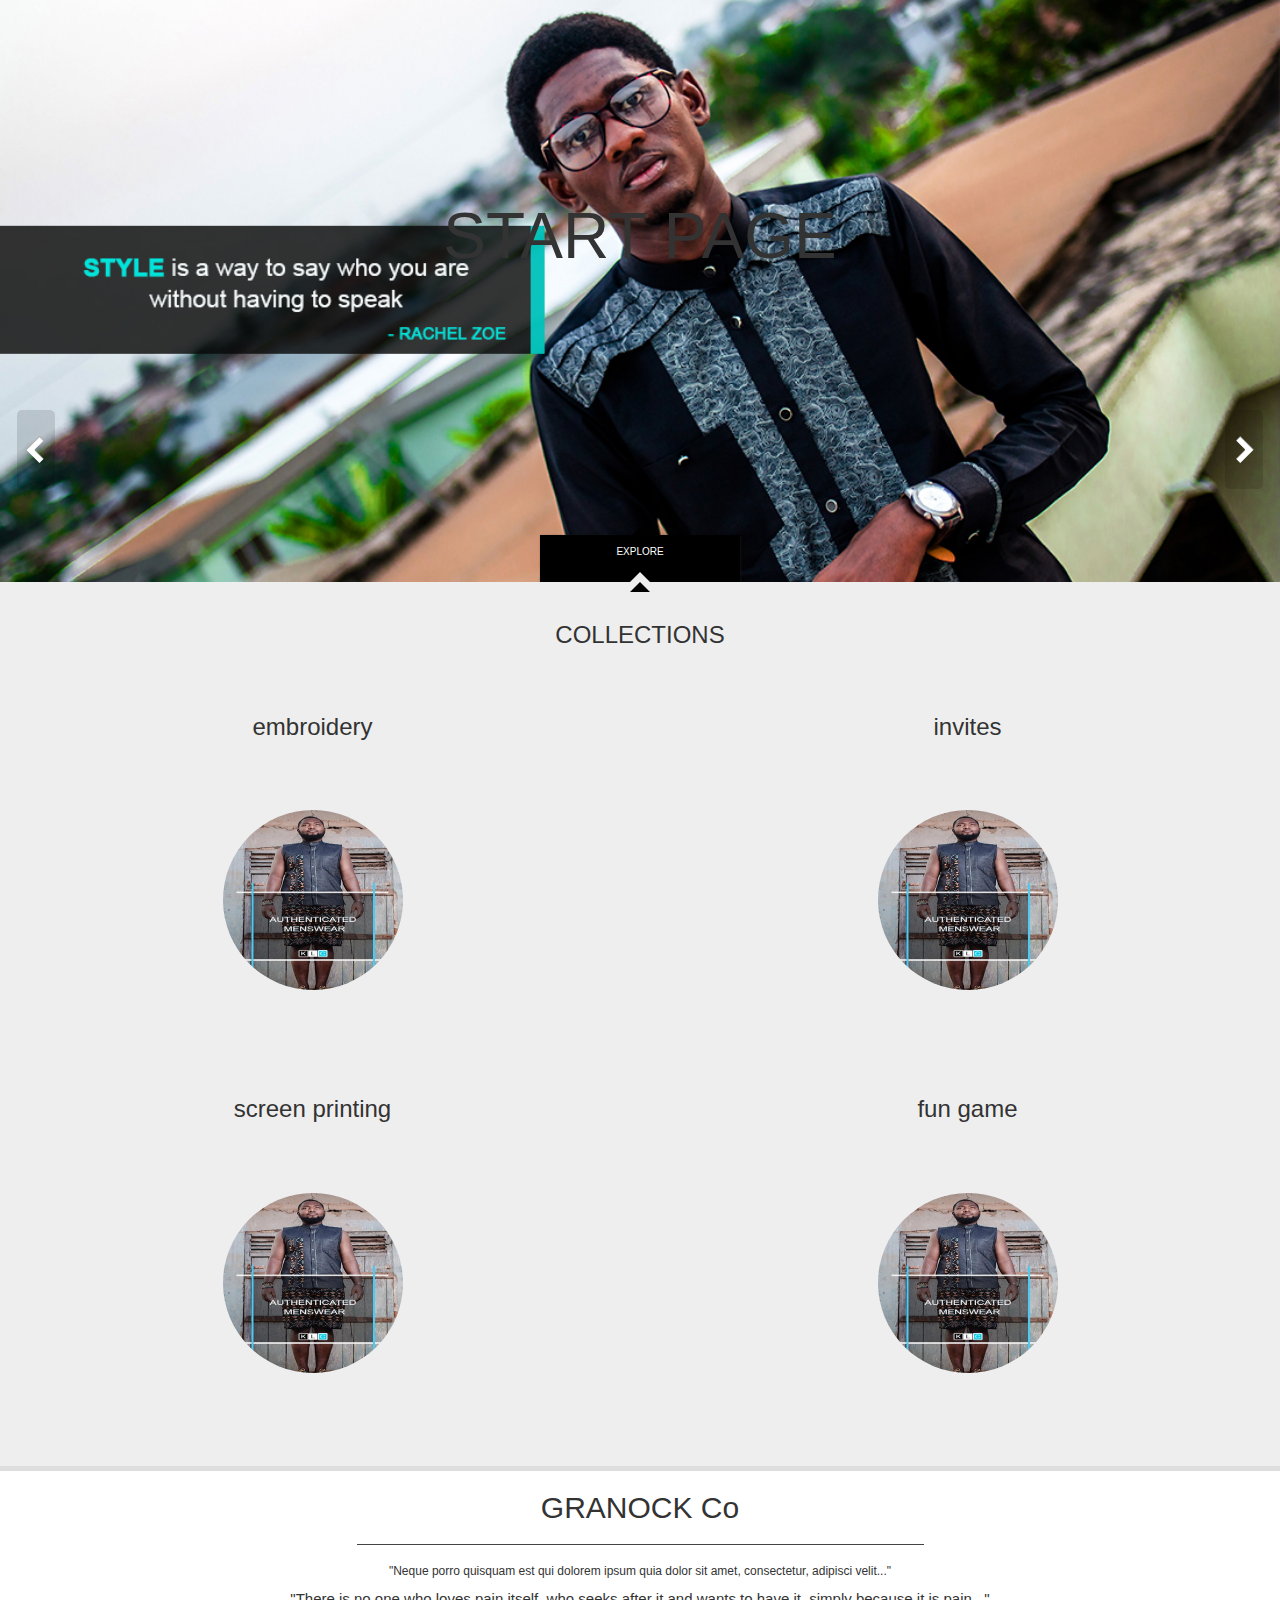
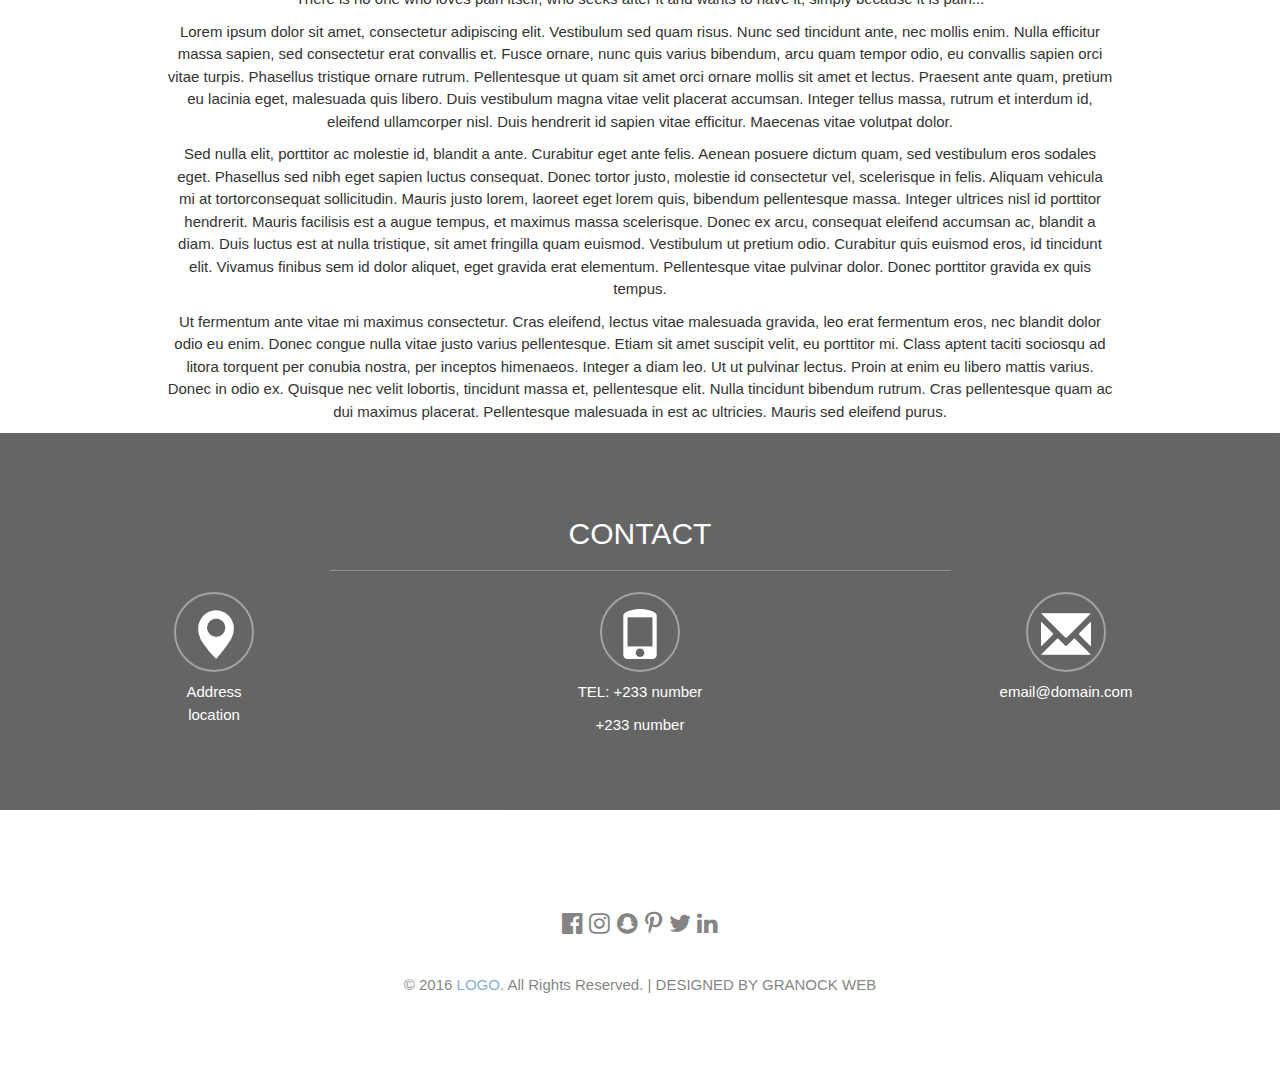
==== granock/index.html @ 7fa625a9 "update files" ====
<!DOCTYPE html>
<html lang="en">
<head>
<!-- start content -->
  <title>GRANOCK</title>
  <meta charset="utf-8">
  <meta name="viewport" content="width=device-width, initial-scale=1">
  <link rel="stylesheet" href="https://fonts.googleapis.com/css?family=Lato">
  <link rel="stylesheet" href="https://fonts.googleapis.com/css?family=Montserrat">
  <link rel="stylesheet" href="https://cdnjs.cloudflare.com/ajax/libs/font-awesome/4.7.0/css/font-awesome.min.css">
  <link rel="stylesheet" href="css/bootstrap.min.css">
  <link rel="stylesheet" href="css/style.css">
  <link rel="stylesheet" type="text/css" href="css/wow.css" />
<!--  end content  -->
</head>
<body>
<!-- start nav -->
  <nav id="nav1" class="navbar navbar-inverse">
    <div class="container-fluid navMob">
      <div class="navbar-header row">

        <a class="navbar-brand col-*-8" href="./" style="display: inline-block;width: 70%;padding: 1em">
             <div id="klc" class="row">
                  <div id="k" class="sq">GRANOCK</div>
             </div>
        </a>
<!-- start mobile-tabs -->
        <button type="button" class="navbar-toggle col-*-4" data-toggle="collapse" data-target="#myNavbar">
                <span class="icon-bar"></span>
                <span class="icon-bar"></span>
                <span class="icon-bar"></span>                        
        </button>
<!--  end mobile-tabs  -->

      </div>
      <div class="collapse navbar-collapse" id="myNavbar" >
<!-- start tabs -->
        <ul class="nav navbar-nav n">
                <li class="navActive"><a href="./index.html">HOME</a></li>
                <li><a href="embroidery.html">EMBROIDERY & PRINTING</a></li>
                <li><a href="invites.html">INVITES</a></li>
                <li><a href="fungame.html">FUN GAME</a></li>
                <li><a>MAINTENANACE</a></li>
                <li><a href="about.html">ABOUT</a></li>
                <li><a >ONLINE STORE</a></li>
        </ul>
<!--  end tabs  -->
      </div>
    </div>
  </nav>
<!--  end nav  -->

<!-- start header -->
<header id="home" class="container crete center bg banner" style="padding:0">
<div id="slider" >
<!-- Start WOWSlider.com BODY section -->
  <div id="wowslider-container1" class="wowslider-container">
  <div class="ws_images"><ul>
<li><img src="data1/images/1.jpg" alt="" title="" id="wows1_0"/></li>
<li><img src="data1/images/2.jpg" alt="" title="" id="wows1_1"/></li>
<li><img src="data1/images/3.jpg" alt="" title="" id="wows1_2"/></li>
<li><img src="data1/images/4.jpg" alt="" title="" id="wows1_3"/></li>
<li><img src="data1/images/5.jpg" alt="" title="" id="wows1_4"/></li>
</ul></div>
<div class="headerBTN" >
  <h1 class="header-margin header-jumbo">START PAGE</h1>
  <a href="#content" ><span class="btnShop">EXPLORE</span></a>
<div class="ws_bullets"><div>
<a href="#" title=""><img src="data1/tooltips/1.jpg" alt=""/>1</a>
<a href="#" title=""><img src="data1/tooltips/2.jpg" alt=""/>2</a>
<a href="#" title=""><img src="data1/tooltips/3.jpg" alt=""/>3</a>
<a href="#" title=""><img src="data1/tooltips/4.jpg" alt=""/>4</a>
<a href="#" title=""><img src="data1/tooltips/5.jpg" alt=""/>5</a>
</div></div>

  </div>
</header>
<!--  end header  -->

<!-- start sections -->
<div id="content" class="content content-ind" style="z-index: 9999;">

<!-- start section 1 -->
<div class="page bg-color section">    
  <h3>COLLECTIONS</h3><br>
  <div class="row">
    <div class="col-md-6">
      <div>
      <h3>embroidery</h3>

    <a href="#">        <img class="content-subs" src="img/1.jpg" class="img-responsive" style="width:100%" alt="Image"></a>      </div>
    </div>
    <div class="col-md-6">
      <div>
      <h3>invites</h3>
    <a href="#">        <img class="content-subs" src="img/1.jpg" class="img-responsive" style="width:100%" alt="Image"></a>
      </div>
    </div>
  </div>
  <div class="row">
    <div class="col-md-6">
      <div>
      <h3>screen printing</h3>

    <a href="#">        <img class="content-subs" src="img/1.jpg" class="img-responsive" style="width:100%" alt="Image"></a>      </div>
    </div>
    <div class="col-md-6">
      <div>
      <h3>fun game</h3>

    <a href="#">        <img class="content-subs" src="img/1.jpg" class="img-responsive" style="width:100%" alt="Image"></a>      </div>
    </div>
  </div>
</div>
<!--  end section 1  -->
<div class="container section">
    <div class="row">
          <div class="col-md-10  col-md-offset-1">
        <div class="build title-page">
        <h2 class="text-center">GRANOCK Co</h2>  
        <hr width="30%">
        <h6>"Neque porro quisquam est qui dolorem ipsum quia dolor sit amet, consectetur, adipisci velit..."
</h6>
<p>"There is no one who loves pain itself, who seeks after it and wants to have it, simply because it is pain..."</p>

<p>
Lorem ipsum dolor sit amet, consectetur adipiscing elit. Vestibulum sed quam risus. Nunc sed tincidunt ante, nec mollis enim. Nulla efficitur massa sapien, sed consectetur erat convallis et. Fusce ornare, nunc quis varius bibendum, arcu quam tempor odio, eu convallis sapien orci vitae turpis. Phasellus tristique ornare rutrum. Pellentesque ut quam sit amet orci ornare mollis sit amet et lectus. Praesent ante quam, pretium eu lacinia eget, malesuada quis libero. Duis vestibulum magna vitae velit placerat accumsan. Integer tellus massa, rutrum et interdum id, eleifend ullamcorper nisl. Duis hendrerit id sapien vitae efficitur. Maecenas vitae volutpat dolor.
</p>
<p>
Sed nulla elit, porttitor ac molestie id, blandit a ante. Curabitur eget ante felis. Aenean posuere dictum quam, sed vestibulum eros sodales eget. Phasellus sed nibh eget sapien luctus consequat. Donec tortor justo, molestie id consectetur vel, scelerisque in felis. Aliquam vehicula mi at tortorconsequat sollicitudin. Mauris justo lorem, laoreet eget lorem quis, bibendum pellentesque massa. Integer ultrices nisl id porttitor hendrerit. Mauris facilisis est a augue tempus, et maximus massa scelerisque. Donec ex arcu, consequat eleifend accumsan ac, blandit a diam. Duis luctus est at nulla tristique, sit amet fringilla quam euismod. Vestibulum ut pretium odio. Curabitur quis euismod eros, id tincidunt elit. Vivamus finibus sem id dolor aliquet, eget gravida erat elementum. Pellentesque vitae pulvinar dolor. Donec porttitor gravida ex quis tempus.
</p>
<p>
Ut fermentum ante vitae mi maximus consectetur. Cras eleifend, lectus vitae malesuada gravida, leo erat fermentum eros, nec blandit dolor odio eu enim. Donec congue nulla vitae justo varius pellentesque. Etiam sit amet suscipit velit, eu porttitor mi. Class aptent taciti sociosqu ad litora torquent per conubia nostra, per inceptos himenaeos. Integer a diam leo. Ut ut pulvinar lectus. Proin at enim eu libero mattis varius. Donec in odio ex. Quisque nec velit lobortis, tincidunt massa et, pellentesque elit. Nulla tincidunt bibendum rutrum. Cras pellentesque quam ac dui maximus placerat. Pellentesque malesuada in est ac ultricies. Mauris sed eleifend purus.
</p>
      </div>
       </div><!-- end col -->
    </div><!-- end row -->
      <div class="row">
      
    </div><!-- end row -->
  <!-- end container -->
</div>

<!--  start contact-section  -->
<div id="contact" class="container section contact-section">
    <div class="row">
          <div class="col-md-10  col-md-offset-1">
        <div class="build title-page">
        <h2 class="text-center">CONTACT</h2>  
        <hr width="30%">
      </div>
       </div><!-- end col -->
    </div><!-- end row -->
      <div class="row">
      <div class="col-md-4 ">
        <div class="build text-center">
          <span class="glyphicon glyphicon-map-marker"></span>
            <p>Address <br />location<p>
        </div>      
      </div><!-- end col -->
      <div class="col-md-4 ">
        <div class="build text-center">
          <span class="glyphicon glyphicon-phone"></span>
          <p>TEL: +233 number</p>
          <p>+233 number</p>
          
        </div>
      </div>
      <div class="col-md-4 ">
        <div class="build text-center">
          <span class="glyphicon glyphicon-envelope"></span>
          <p>email@domain.com</p>
        </div>
    </div><!-- end row -->
  
    </div><!-- end container -->
</div>
<!--  end contact-section  -->

<!--  start footer  -->
<footer class="footer section">
  <div class="xlarge">
    <i class="fa fa-facebook-official hover-opacity"></i>
    <i class="fa fa-instagram"></i>
    <i class="fa fa-snapchat"></i>
    <i class="fa fa-pinterest-p"></i>
    <i class="fa fa-twitter"></i>
    <i class="fa fa-linkedin"></i>
 </div>
<p>&copy; 2016 <a href="#" class="color-primary linear">LOGO</a>. All Rights Reserved. | DESIGNED BY GRANOCK WEB</p>

</footer>
<!--  end footer  -->

</div>
<!--  end section  -->

</body>
  <script src="js/jquery.min.js"></script>
  <script src="js/bootstrap.min.js"></script>
  <script src="js/wowslider.js"></script>
  <script src="js/script.js"></script>
</html>
---- granock/css/style.css ----
/*This is the main css file
 *By Granock Web
 *Jerome COrdjotse
 *jeromecordjotse@gmail.com
 */
 *{
  padding:0;
  margin:0;
  -webkit-border-radius: 0 !important;
     -moz-border-radius: 0 !important;
          border-radius: 0 !important;

}

hr{
  background-color: #444;
  border-color: #444;
  color: #444;
  width: 60%;
  margin-left: 20%;
}

  html,
body {
  height: 100%;
  width: 100%;  
  -webkit-font-smoothing: antialiased;
  -moz-osx-font-smoothing: grayscale;
  text-align: center;
  vertical-align: middle;
  font-family: Verdana,sans-serif;
    font-size: 15px;
    line-height: 1.5;
}


 body{
overflow-x: hidden;
position: relative;
background-image: url('../1.jpg');
background-size: cover;
background-repeat: no-repeat;
background-position: center  center;
background-attachment: fixed;
 }

   #nav1{ 
position: fixed;
opacity: 0.8;
display: none;
width: 100%;
z-index: 99999;
background-color: #000;
margin-bottom: 0;
border-radius: 0;
height: 60px;
   }

.content-subs {
    width: 200px !important;
    height: 200px;
    border-radius: 100px !important;
    padding: 10px;
    margin: 50px;
}

#{
  z-index: 9999
}
div.row:nth-child(3) > div:nth-child(1), div.row:nth-child(3) > div:nth-child(2), div.row:nth-child(4) > div:nth-child(1), div.row:nth-child(4) > div:nth-child(2){
  padding: 1% 10%;
}

   .nav a{
    font-size: 12px;
   }

   .nav a:hover{
    color: #2FA9EF !important;
   }

   @media(min-width: 766px){

    div.info{
      display: none;
    }

    .show-sm-screen{
      display: none !important;
    }

    #myNavbar{
      width: 100% !important
    }

   }
   @media(max-width: 767px){

    div.info{
    margin-right: 30%
    }

    .show-lg-screen{
      display: none;
    }

    ul.nav li{
      display: block !important;

    }
    .navMob{
      margin-top: -5px; 
      background-color: #000;
    }

    div.info-full{
      display: none;
    }
   }
   .tag{
    color: #999;
   }
   .cart-icon{
    display: none;
    margin-top: 5px;
    padding-top: 5px;
    position: fixed;
    top:10;
    right: 0;
    height: 70px;
    width: 150px;
    background-color: #eee !important;
    vertical-align: center; 
  -webkit-box-shadow: 1px 1px 2px #111;
  -moz-box-shadow: 1px 1px 2px #111;
  -o-box-shadow: 1px 1px 2px #111;
  box-shadow: 1px 1px 2px #111;
  z-index: 9999;  

   }
.cart-icon:before{
  content: ' ';
  position: absolute;
  width: 0;
  height: 0;
  left:45%;
  bottom: 70px;
  border: 5px solid;
  border-color: transparent transparent #eee transparent;
   }
@media(min-width: 766px){
   .cart-icon:before{
  left:50%;
   }
}
@media(max-width: 766px){
  .cart-icon:before{
  left:60%;
   }
   .cart-icon{
  right:50%;
   }

.header-margin {
    margin: 32px !important;
    padding-bottom: 50px;
}
.header-jumbo {
    font-size: 32px !important;
}

.btnShop{
  position: absolute;
  width: 100px;
  height: 25px;
  bottom:10%; 
  line-height: 10px;
  left: 50%;
  margin-left: -50px;
  text-align: center;
  padding:1.5%;
  cursor: pointer;
  color: white;
  background-color: #000;
  border: 2px solid #000;
  border-radius: 0px;
  -webkit-box-shadow: 1px 1px 2px #111;
  -moz-box-shadow: 1px 1px 2px #111;
  box-shadow: 1px 1px 2px #111;
}

.btnShop:before{
  content: ' ';
  position: absolute;
  width: 0;
  height: 0;
  left:45%;
  bottom: 100%;
  border: 10px solid;
  border-color: transparent transparent #000 transparent;
}

.ws_images > div:nth-child(4){
  display: none;
}
@media(max-width: 520px){

@media(max-width: 300px){
.headerBTN{
display: none}

}
@media(max-width: 520px){
.headerBTN{
  position: absolute;height: auto;width: 50%;float: right;top:0;z-index: 999;left: 25%;
}

.header-margin {
    margin: 20px !important;
    padding-bottom: 32px;
}
.header-jumbo {
    font-size: 20px !important;
}
}
}

@media(min-width: 519px){
.headerBTN{
  position: absolute;height: auto;width: 50%;padding: 10px;float: right;top:0;z-index: 999;left: 25%;
}

.header-margin {
    margin: 32px !important;
    padding-bottom: 50px;
}
.header-jumbo {
    font-size: 32px !important;
}
}
}

@media(min-width: 767px){
@media(min-width: 1020px){

.headerBTN{
  position: absolute;height: 50%;width: 50%;padding: 5px;float: right;top: 20%;z-index: 999;left: 25%;
}
.header-margin {
    margin: 16px !important;
    padding-bottom: 50px;
}
.header-jumbo {
    font-size: 64px !important;
}

.btnShop{
  position: absolute;
  width: 200px;
  height: 50px;
  bottom:10%; 
  line-height: 10px;
  left: 50%;
  margin-left: -100px;
  text-align: center;
  padding:1.5%;
  cursor: pointer;
  color: white;
  background-color: #000;
  border: 2px solid #000;
  border-radius: 0px;
  -webkit-box-shadow: 1px 1px 2px #111;
  -moz-box-shadow: 1px 1px 2px #111;
  box-shadow: 1px 1px 2px #111;
}

.btnShop:before{
  content: ' ';
  position: absolute;
  width: 0;
  height: 0;
  left:45%;
  bottom: 100%;
  border: 10px solid;
  border-color: transparent transparent #000 transparent;
}
}


@media(max-width: 1019px){

.headerBTN{
  position: absolute;height: auto;width: 50%;padding: 5px;float: right;top: 20%;z-index: 999;left: 25%;
}
.header-margin {
    margin: 16px !important;
    padding-bottom: 50px;
}
.header-jumbo {
    font-size: 64px !important;
}

.btnShop{
  position: absolute;
  width: 200px;
  height: 50px;
  bottom:10%; 
  line-height: 10px;
  left: 50%;
  margin-left: -100px;
  text-align: center;
  padding:1.5%;
  cursor: pointer;
  color: white;
  background-color: #000;
  border: 2px solid #000;
  border-radius: 0px;
  -webkit-box-shadow: 1px 1px 2px #111;
  -moz-box-shadow: 1px 1px 2px #111;
  box-shadow: 1px 1px 2px #111;
}

.btnShop:before{
  content: ' ';
  position: absolute;
  width: 0;
  height: 0;
  left:45%;
  bottom: 100%;
  border: 10px solid;
  border-color: transparent transparent #000 transparent;
}
}
}
.content{
  width: 100%;
}

.proInfo{
  border: none !important;
  background-color: #eee !important;
  height: 485px;

}

.block{
  display: block;
}

@media(min-width: 766px){
.product{
  min-width: 400px;
  width: 500px;
}

.product-lil{
  width: 100%;
  margin: 1px 0 1px 0;
}
.product-lil:hover{
  border: 1px solid black;
}
}

.bg-white{
  height: 100%;
  margin: -1% 0 -2% 0;
  background-color: #fff;
  z-index: 99999;
}
/***    LOGO    ****/
.sq{
      display: inline-block;
      text-align: center;
      vertical-align: middle;
      line-height: 30px;  
      font-size: 20px;
      margin-top: -5px;
      font-family: sans-serif , Arial;
    }

    #k{
      display: inline-block;
      color: #807a2b;
      content:'';
      font-size: 2em;
    }
    #c{
      display: inline-block;
      border:1px solid #fff;
      border-left: none; 
      color: #fff;
      height: 32px;
    }

      /******  PAGE   ********/
.page{
  height: 100%;
  width: 100%;
  padding: 20px 0;
  position:relative;
  border-bottom:5px solid #dedede;
}


.bg{   
  height: auto;
  width: 100%;
  padding: 20px 0;
  background: transparent;
}
.gap{   
  height:15%;
  width: 100%;
  background: transparent;
}

.bg-color{   
  background: #eee;
  height: 100%;
  width: 100%;
}

#home{
  padding: 15%;
}


.content-ind{
  position: absolute;
}

.content-ind:before{
  content: ' ';
  position: absolute;
  width: 0;
  height: 0;
  left: 50%;
  margin-left: -10px;
   bottom: 100%;
  border: 10px solid;
  border-color: transparent transparent #eee transparent;
}

.content-ind:after{
  content: ' ';
  position: absolute;
  width: 0;
  height: 0;
  margin-left: -10px;
  vertical-align: top;
  bottom: 99.5%;
  border: 10px solid;
  border-color: transparent transparent #000 transparent;
}

   /* Remove the navbar's default margin-bottom and rounded borders */ 

   .text-color{
    color:#00bfff;
   }

.dark{
    background-color: #000;
   }

  .navActive{
    color:#00bfff;
  }

   @media (max-width: 766px) {
    .n{
      width: 100% !important;
      display: block !important;
    }
  }

  .item{
    cursor: pointer;
  }

 .margin-bottom{
  margin-bottom: 15px;
 }

  a.item{
    text-decoration: none;
  }

  .lg{
    text-transform: uppercase;
    font-size: 18px;
  }
  /* Hide the carousel text when the screen is less than 600 pixels wide */
  @media (max-width: 600px) {
    .carousel-caption {
      display: none; 
    }
  }

 .text-color{
    color:#00bfff;;
   }

   .dark{
    background-color: #000;
   }

      /* Add a gray background color and some padding to the footer */
   
   .contact-section{
  width: inherit;
    color: #fff !important;
    background-color: #000 !important;
    padding-top: 64px !important;
    padding-bottom: 64px !important;
    text-align: center !important;
    opacity: 0.60;
    padding: 0.01em 16px;

}
   

   footer{
    padding-top: 64px !important;
    padding-bottom: 64px !important;
    text-align: center !important;
    opacity: 0.60;
    padding: 0.01em 16px;
        display: block;
        box-sizing: inherit;
        font-size: 15px;
line-height: 1.5;
}

   }
    footer.bottom{
      position: relative;
      top: 100%;
      bottom:0;
    }

.xlarge {
  width: inherit;
      padding-top: 32px !important;
    padding-bottom: 32px !important;
    font-size: 24px !important;
}

    .signBtn{
      margin: 1px;
      border: 1px solid #000 !important;
      background: #eee !important;
      font-family: sans-serif;      
    }
    .remove{
      margin: 5px 0;
      cursor: pointer;
      font-size: 15px;  
    }
    .remove:hover{
      font-size: 20px !important;
      border: 1px solid #000 !important;
    }

    .form{
      position: fixed;
      opacity: 0.9;
      right: 0;
      bottom: 1%;
      z-index: 9999;
      width: 42% !important;
      background: #eee;
    }
    
    div.form-container{
      background: #eee;
    }

    .signBtn.btn:hover{
      background: #ddd !important;
    }

    .form a{
      line-height: 12px;
      color: #111;
      font-size: 13px;
      text-decoration: none;
    }

    .form a:hover{
      text-decoration: none;
      color: #2FA9EF;
    }
    .cr{
      cursor: pointer;
    }
    #signin{
      display: none;
    }

    /*
Flip Turn Template 
http://www.templatemo.com/preview/templatemo_413_flip_turn
*/


.portfolio-group .detail p { font-size: 12px; }

.content-container {
  box-sizing: border-box;
  max-width: 1170px;
  width: 100%;
  margin: 0;
  padding: 0px 15px 0px 15px;
}

ul.nav {
    float: right;
  display: -webkit-flex;
  display: -ms-flexbox;
  display: flex;
  -webkit-justify-content: center;
  -ms-flex-pack: center;
  justify-content: center;
}

.ws_images > div:nth-child(4)
{
display:none}
ul.nav li { cursor: pointer; display: inline-block; }
ul.nav li.active {  cursor: default; }
ul.nav li, .portfolio-group .detail h3, .templatemo_form button {
  text-transform: uppercase;
}
img.shadow { box-shadow: 5px 10px 10px -5px rgba(0,0,0,0.5); }


/* 3. Portfolio styles
-----------------------------------------*/
#portfolio-content {
  margin:  0 auto;
  display:-webkit-flex;
  display: -ms-flexbox;
  display: flex;
  -webkit-flex-flow: row wrap;
  -ms-flex-flow: row wrap;
  flex-flow: row wrap;
  -webkit-justify-content: space-around;
    -ms-flex-pack: distribute;
    justify-content: space-around;
}
.portfolio-group {
  display: inline-block;
  width: 270px;
  height: 270px;
  position: relative;
  margin: 5px;
}

#port-img { 
  position:absolute;
  height: 100%;
  width: 100%;
  display:block;
  box-shadow: 5px 10px 10px -5px rgba(0,0,0,0.5);
}
.detail { 
  position:absolute;
  background-color: rgba(255, 255, 255, 0.7);
  box-shadow: 5px 10px 10px -5px rgba(0,0,0,0.5);
}
.portfolio-item { 
  display:block; 
  width:100%; 
  height:100%; 
}

.pagination { width: 100%; }
.pagination li {
  width: 30px;
  height: 30px;
  line-height: 30px;  
  background-color: white;
  -webkit-box-shadow: 1px 1px 1px rgba(51,51,51,0.4);
  -ms-box-shadow: 1px 1px 1px rgba(51,51,51,0.4);
  box-shadow: 1px 1px 1px rgba(51,51,51,0.4);
  margin-right: 10px;
  border: 1px solid rgba(44, 44, 44, 0.1);
}
.pagination li:last-child { margin-right: 0; }
.pagination li.active, .pagination li:hover { background-color: #A7DDFF; }

/*  4. CSS3 flip
  http://stackoverflow.com/questions/13474210/css3-3d-flip-animation-ie10-transform-origin-preserve-3d-workaround
  http://www.cssplay.co.uk/menu/css3-3d-card.html
  http://cssdeck.com/labs/gddxuzki
-------------------------------------------------------------------------------------*/
.portfolio-group .portfolio-item img,  .portfolio-group .portfolio-item .detail {
  -webkit-transition:0.5s ease-in-out;
  -moz-transition:0.5s ease-in-out;
  transition:0.5s ease-in-out;
}
.portfolio-group .detail {
  -moz-transform:perspective(800px) rotateY(180deg);
  -webkit-transform:perspective(800px) rotateY(180deg);
  transform:perspective(800px) rotateY(180deg);
}
.portfolio-group img {
  -moz-transform:perspective(800px) rotateY(0deg);
  -webkit-transform:perspective(800px) rotateY(0deg);
  transform:perspective(800px) rotateY(0deg);
}
.portfolio-item:hover > .detail {
  -moz-transform:perspective(800px) rotateY(0);
  -webkit-transform:perspective(800px) rotateY(0);
  transform:perspective(800px) rotateY(0);  
}
.portfolio-item:hover > img {
  -webkit-transform:perspective(800px) rotateY(-179.9deg);
  -moz-transform:perspective(800px) rotateY(-179.9deg);
  transform:perspective(800px) rotateY(-179.9deg);  
}
.portfolio-group img, .portfolio-group .detail {
  -webkit-backface-visibility: hidden;
  -moz-backface-visibility: hidden;
  -ms-backface-visibility: hidden;
  -o-backface-visibility: hidden;
  backface-visibility: hidden;
}

.build>span{
    font-size: 50px;
    border: 2px solid #666;
    width: 80px;
    height: 80px;
    padding-top: 4%;
    text-align: center;
    margin-bottom: 10px;
    border-radius: 50px !important;
}


    .footer-signin{
      position: relative;
      opacity: 0.9;
      right: 0;
      bottom: 1%;
      width: 100% !important;
    }
    
    div.footer-signin{
    }

    .footer-signin a{
      line-height: 12px;   
      color: #999 !important; 
      font-size: 13px;
      text-decoration: none;
    }

    .footer-signin a:hover{
      text-decoration: none;
      color: #2FA9EF;
    }

    .fsignBtn{
      margin: 1px;
      border: 1px solid #999 !important;
      background: #000 !important;
      font-family: sans-serif;     
      color: #999 !important; 
    }


    /********   Timeline    *********/

.pic-left,
.pic-right {
 padding: 0px;
}   
.pic-left{
  border-right: 1px solid #ddd;
}   

.pic-right{
  border-left: 1px solid #ddd;
}
---- granock/css/wow.css ----
/*
 *	generated by WOW Slider 5.5
 *	template Quiet
 */
@import url("https://fonts.googleapis.com/css?family=Oswald");


* html #wowslider-container1{ width:1100px }
#wowslider-container1 .ws_images ul{
	position:absolute;
	width: 100%; 
	height:auto;
	left:0;
	list-style:none;
	margin:0;
	padding:0;
	border-spacing:0;
	overflow: visible;
	/*table-layout:fixed;*/
}
#wowslider-container1 .ws_images ul li{
	width:1%;
	line-height:0; /*opera*/
	float:left;
	font-size:0;
	padding:0 0 0 0 !important;
	margin:0 0 0 0 !important;
}

#wowslider-container1 .ws_images{
	position: relative;
	left:0;
	top:0;
	width:100%;
	height:100%;
	overflow:hidden;
}
#wowslider-container1 .ws_images a{
	width:100%;
	display:block;
	color:transparent;
}
#wowslider-container1 img{
	max-width: none !important;
}
#wowslider-container1 .ws_images img{
	width:100%;
	border:none 0;
	max-width: none;
	padding:0;
	margin:0;
}
#wowslider-container1 a{ 
	text-decoration: none; 
	outline: none; 
	border: none; 
}

#wowslider-container1  .ws_bullets { 
	font-size: 0px; 
	float: left;
	position:absolute;
	z-index:70;
}
#wowslider-container1  .ws_bullets div{
	position:relative;
	float:left;
}
#wowslider-container1  .wsl{
	display:none;
}
#wowslider-container1 sound, 
#wowslider-container1 object{
	position:absolute;
}

#wowslider-container1 .ws_photoItem {
	border: 2em solid #fff;
	margin-left: -2em;
	margin-top: -2em;
}

#wowslider-container1  .ws_bullets { 
	padding: 10px; 
}
#wowslider-container1 .ws_bullets a { 
	width:15px;
	height:15px;
	background: url(../img/bullet.png) left top;
	float: left; 
	text-indent: -4000px; 
	position:relative;
	margin-left:3px;
	color:transparent;
}
#wowslider-container1 .ws_bullets a:hover{
	background-position: 0 50%;
}
#wowslider-container1 .ws_bullets a.ws_selbull{
	background-position: 0 100%;
}
#wowslider-container1 a.ws_next, #wowslider-container1 a.ws_prev {
	background-size: 200%;

	position:absolute;
	display:none;
	top:50%;
	margin-top:-5em;
	z-index:60;
	height: 10em;
	width: 6em;
	background-image: url(../img/arrows.png);
}
#wowslider-container1 a.ws_next{
	background-position: 100% 0;
	right:0;
}
#wowslider-container1 a.ws_prev {
	left:0;
	background-position: 0 0; 
}
* html #wowslider-container1 a.ws_next,* html #wowslider-container1 a.ws_prev{display:block}
#wowslider-container1:hover a.ws_next, #wowslider-container1:hover a.ws_prev {display:block}

/*playpause*/
#wowslider-container1 .ws_playpause {
	display:none;
    width: 4.4em;
    height: 10em;
    position: absolute;
    top: 50%;
    left: 50%;
    margin-left: -2.2em;
    margin-top: -5em;
    z-index: 59;
}

#wowslider-container1:hover .ws_playpause {
	display:block;
}

#wowslider-container1 .ws_pause {
	background-size: 100%;
    background-image: url(./img/pause.png);
}

#wowslider-container1 .ws_play {
	background-size: 100%;
    background-image: url(./img/play.png);
}

#wowslider-container1 .ws_pause:hover, #wowslider-container1 .ws_play:hover {
    background-position: 100% 100% !important;
}/* bottom center */
#wowslider-container1  .ws_bullets {
    bottom:-35px;
	left:50%;
}
#wowslider-container1  .ws_bullets div{
	left:-50%;
}
#wowslider-container1 .ws_bullets .ws_bulframe {
	bottom: 20px;
}
#wowslider-container1 .ws-title{
	position: absolute;
	bottom: 10%;
	left: 7%;
	z-index: 50;
	padding:1.2em;
	color: #000000;
	background:#fff;
    font-family:Oswald,Impact,Charcoal,sans-serif;
	text-shadow: 0.1em 0.1em 0.1em #BBBBBB;
	line-height: 2em;
	border-radius:0.5em;
	-moz-border-radius:0.5em;
	-webkit-border-radius:0.5em;
	opacity:0.5;
	filter:progid:DXImageTransform.Microsoft.Alpha(opacity=50);	
}
#wowslider-container1 .ws-title div{
	line-height: 1.2em;
	font-size: 2.5em;
	text-shadow: 0.05em 0.05em 0.05em #000000;
}
#wowslider-container1 .ws-title span{
	font-size: 3em;
}#wowslider-container1 .ws_images ul{
	animation: wsBasic 20s infinite;
	-moz-animation: wsBasic 20s infinite;
	-webkit-animation: wsBasic 20s infinite;
}
@keyframes wsBasic{0%{left:-0%} 10%{left:-0%} 20%{left:-100%} 30%{left:-100%} 40%{left:-200%} 50%{left:-200%} 60%{left:-300%} 70%{left:-300%} 80%{left:-400%} 90%{left:-400%} }
@-moz-keyframes wsBasic{0%{left:-0%} 10%{left:-0%} 20%{left:-100%} 30%{left:-100%} 40%{left:-200%} 50%{left:-200%} 60%{left:-300%} 70%{left:-300%} 80%{left:-400%} 90%{left:-400%} }
@-webkit-keyframes wsBasic{0%{left:-0%} 10%{left:-0%} 20%{left:-100%} 30%{left:-100%} 40%{left:-200%} 50%{left:-200%} 60%{left:-300%} 70%{left:-300%} 80%{left:-400%} 90%{left:-400%} }

#wowslider-container1 .ws_shadow{
	background: url(../img/shadow.png) left 100%;
	background-repeat: no-repeat;
	background-size:100%;
	width:100%;
	height:20%;
	position: absolute;
	left:0;
	bottom:-20%;
	z-index:-1;
}

#wowslider-container1 .ws_bullets  a img{
	text-indent:0;
	display:block;
	bottom:15px;
	left:-53px;
	visibility:hidden;
	position:absolute;
    -moz-box-shadow: 0 0 5px #999999;
    box-shadow: 0 0 5px #999999;
    border: 5px solid #FFFFFF;
	max-width:none;
}
#wowslider-container1 .ws_bullets a:hover img{
	visibility:visible;
}

#wowslider-container1 .ws_bulframe div div{
	height:48px;
	overflow:visible;
	position:relative;
}
#wowslider-container1 .ws_bulframe div {
	left:0;
	overflow:hidden;
	position:relative;
	width:105px;
	background-color:#FFFFFF;
}
#wowslider-container1  .ws_bullets .ws_bulframe{
	display:none;
	overflow:visible;
	position:absolute;
	cursor:pointer;
    -moz-box-shadow: 0 0 5px #999999;
    box-shadow: 0 0 5px #999999;
    border: 5px solid #FFFFFF;
}
#wowslider-container1 .ws_bulframe span{
	display:block;
	position:absolute;
	bottom:-11px;
	margin-left:-5px;
	left:53px;
	background:url(../img/triangle.png);
	width:15px;
	height:6px;
}
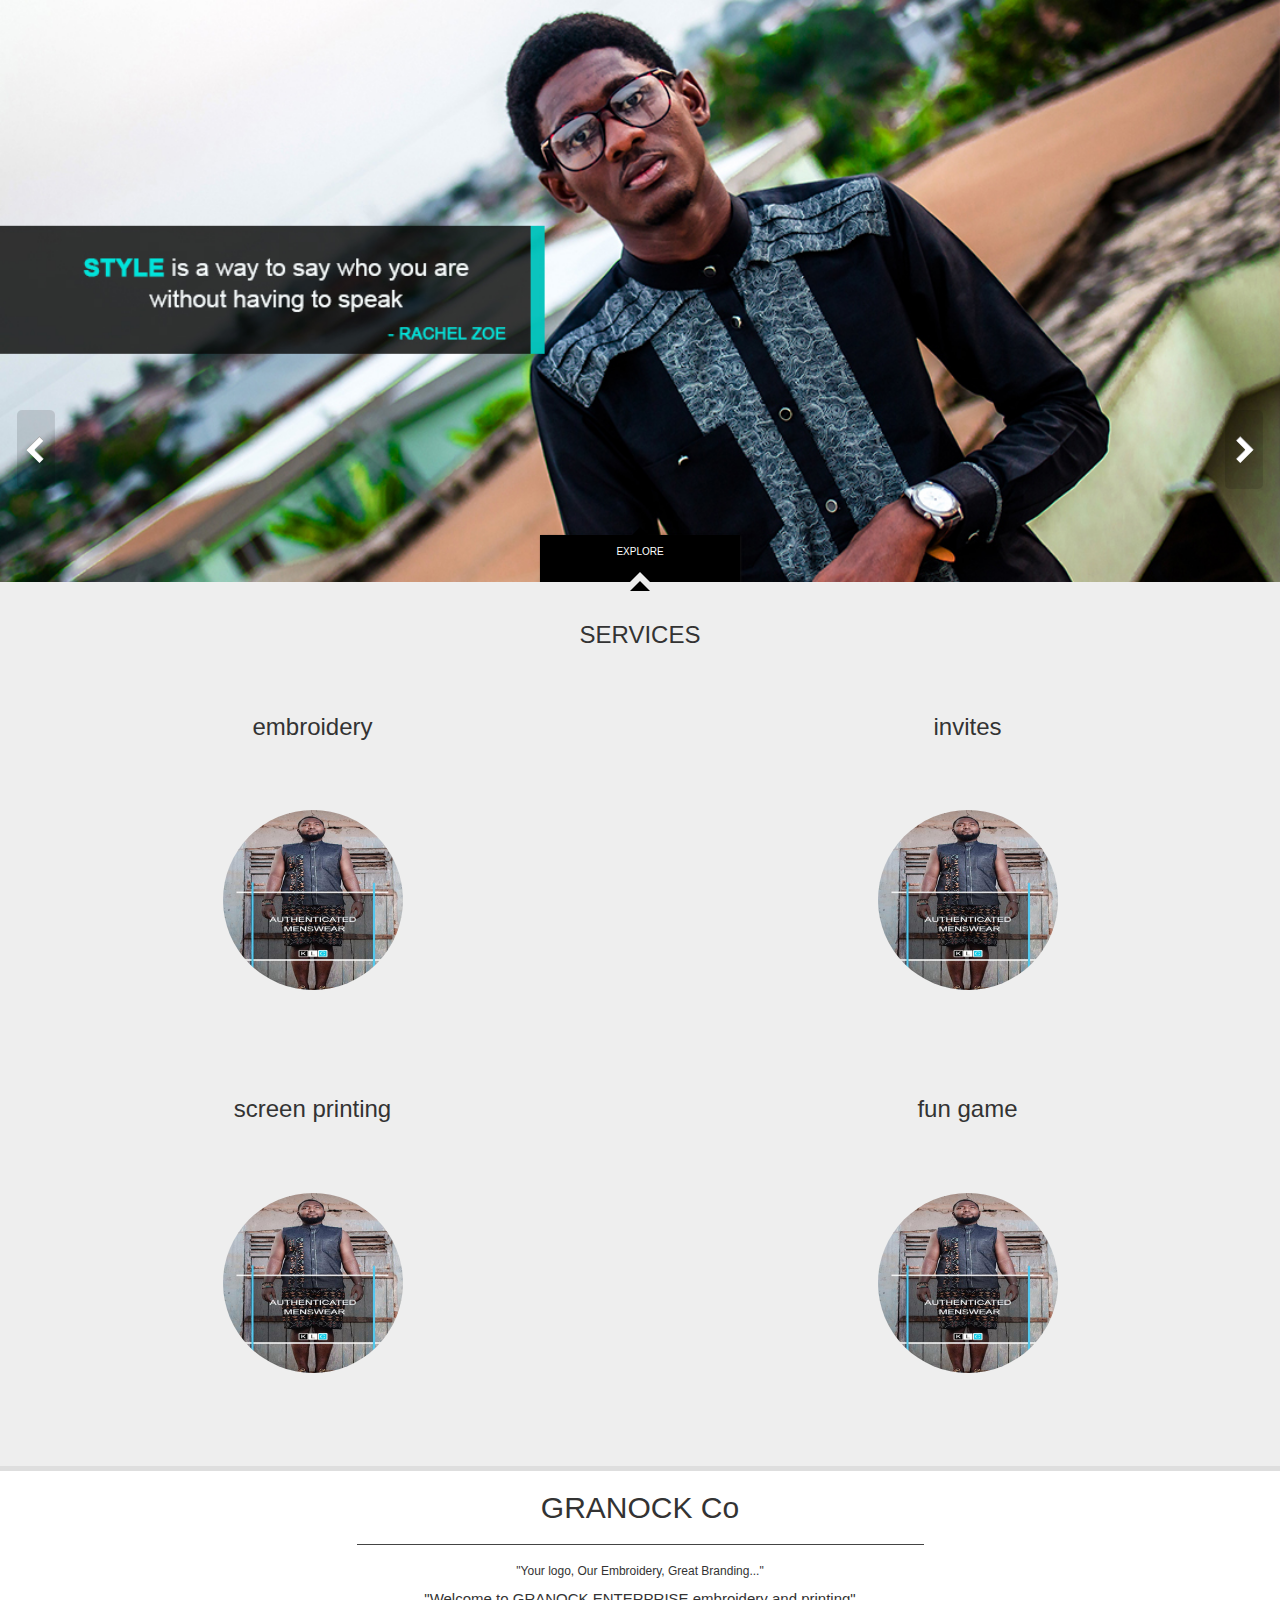
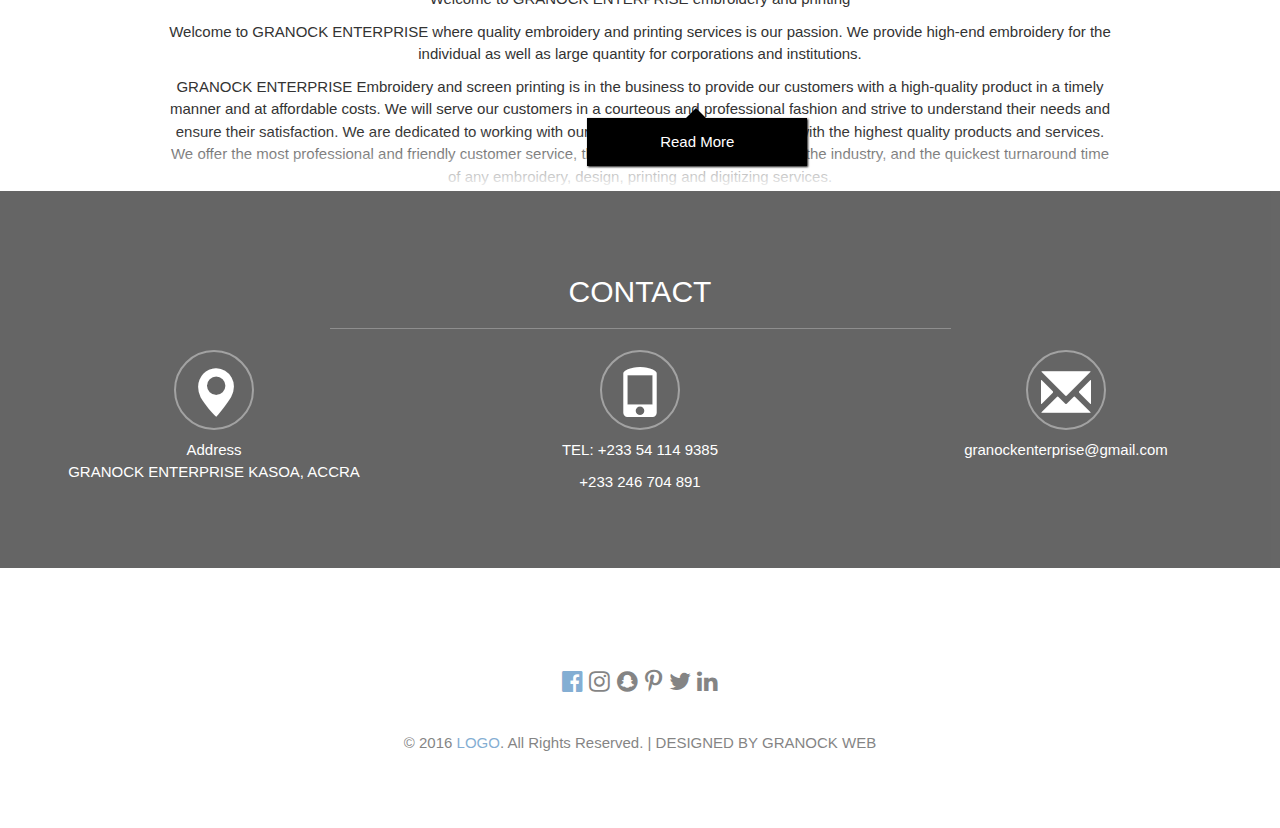
==== commit ad3ad91c: "update files" ====
--- a/granock/index.html
+++ b/granock/index.html
@@ -5,6 +5,7 @@
   <title>GRANOCK</title>
   <meta charset="utf-8">
   <meta name="viewport" content="width=device-width, initial-scale=1">
+  <link rel="shortcut icon" type="image/x-icon" href="./img/favicon.ico" />
   <link rel="stylesheet" href="https://fonts.googleapis.com/css?family=Lato">
   <link rel="stylesheet" href="https://fonts.googleapis.com/css?family=Montserrat">
   <link rel="stylesheet" href="https://cdnjs.cloudflare.com/ajax/libs/font-awesome/4.7.0/css/font-awesome.min.css">
@@ -63,7 +64,6 @@
 <li><img src="data1/images/5.jpg" alt="" title="" id="wows1_4"/></li>
 </ul></div>
 <div class="headerBTN" >
-  <h1 class="header-margin header-jumbo">START PAGE</h1>
   <a href="#content" ><span class="btnShop">EXPLORE</span></a>
 <div class="ws_bullets"><div>
 <a href="#" title=""><img src="data1/tooltips/1.jpg" alt=""/>1</a>
@@ -82,7 +82,7 @@
 
 <!-- start section 1 -->
 <div class="page bg-color section">    
-  <h3>COLLECTIONS</h3><br>
+  <h3>SERVICES</h3><br>
   <div class="row">
     <div class="col-md-6">
       <div>
@@ -116,22 +116,67 @@
 <div class="container section">
     <div class="row">
           <div class="col-md-10  col-md-offset-1">
-        <div class="build title-page">
+          <div class="sidebar-box build title-page">
         <h2 class="text-center">GRANOCK Co</h2>  
         <hr width="30%">
-        <h6>"Neque porro quisquam est qui dolorem ipsum quia dolor sit amet, consectetur, adipisci velit..."
+        <h6>"Your logo, Our Embroidery, Great Branding..."
 </h6>
-<p>"There is no one who loves pain itself, who seeks after it and wants to have it, simply because it is pain..."</p>
-
-<p>
-Lorem ipsum dolor sit amet, consectetur adipiscing elit. Vestibulum sed quam risus. Nunc sed tincidunt ante, nec mollis enim. Nulla efficitur massa sapien, sed consectetur erat convallis et. Fusce ornare, nunc quis varius bibendum, arcu quam tempor odio, eu convallis sapien orci vitae turpis. Phasellus tristique ornare rutrum. Pellentesque ut quam sit amet orci ornare mollis sit amet et lectus. Praesent ante quam, pretium eu lacinia eget, malesuada quis libero. Duis vestibulum magna vitae velit placerat accumsan. Integer tellus massa, rutrum et interdum id, eleifend ullamcorper nisl. Duis hendrerit id sapien vitae efficitur. Maecenas vitae volutpat dolor.
-</p>
-<p>
-Sed nulla elit, porttitor ac molestie id, blandit a ante. Curabitur eget ante felis. Aenean posuere dictum quam, sed vestibulum eros sodales eget. Phasellus sed nibh eget sapien luctus consequat. Donec tortor justo, molestie id consectetur vel, scelerisque in felis. Aliquam vehicula mi at tortorconsequat sollicitudin. Mauris justo lorem, laoreet eget lorem quis, bibendum pellentesque massa. Integer ultrices nisl id porttitor hendrerit. Mauris facilisis est a augue tempus, et maximus massa scelerisque. Donec ex arcu, consequat eleifend accumsan ac, blandit a diam. Duis luctus est at nulla tristique, sit amet fringilla quam euismod. Vestibulum ut pretium odio. Curabitur quis euismod eros, id tincidunt elit. Vivamus finibus sem id dolor aliquet, eget gravida erat elementum. Pellentesque vitae pulvinar dolor. Donec porttitor gravida ex quis tempus.
-</p>
-<p>
-Ut fermentum ante vitae mi maximus consectetur. Cras eleifend, lectus vitae malesuada gravida, leo erat fermentum eros, nec blandit dolor odio eu enim. Donec congue nulla vitae justo varius pellentesque. Etiam sit amet suscipit velit, eu porttitor mi. Class aptent taciti sociosqu ad litora torquent per conubia nostra, per inceptos himenaeos. Integer a diam leo. Ut ut pulvinar lectus. Proin at enim eu libero mattis varius. Donec in odio ex. Quisque nec velit lobortis, tincidunt massa et, pellentesque elit. Nulla tincidunt bibendum rutrum. Cras pellentesque quam ac dui maximus placerat. Pellentesque malesuada in est ac ultricies. Mauris sed eleifend purus.
-</p>
+<p>"Welcome to GRANOCK ENTERPRISE embroidery and printing"</p>
+
+  <p>Welcome to GRANOCK ENTERPRISE where quality
+embroidery and printing
+services is our passion. We
+provide high-end embroidery
+for the individual as well as
+large quantity for corporations
+and institutions.</p>
+
+<p>GRANOCK
+ENTERPRISE
+Embroidery and screen
+printing is in the business
+to provide our customers
+with
+a
+high-quality
+product in a
+timely
+manner and at affordable
+costs. We will serve our
+customers in a courteous
+and professional fashion
+and strive to understand
+their needs and ensure
+their satisfaction. We are
+dedicated to working with
+our
+customers
+and
+providing them with the
+highest quality products
+and services. We offer the
+most professional and
+friendly customer service,
+the best quality and
+production
+in
+the
+industry, and the quickest
+turnaround time of any
+embroidery,
+design,
+printing and digitizing
+services.</p>
+
+<p><q>GRANOCK ENTERPRISE is A+
+in all aspects. For good quality
+and customer service, you
+must try GRANOCK
+ENTERPRISE.</q>
+Ike Clottey, MD, MELBOND</p>
+  <p class="read-more"><a href="about.html" class="button btnShop" style="border-radius: 0 !important;width: 220px;height: auto;font-size: 15px;background: black;border: black;color: white !important;left: 55%;/*! margin-right: 60px !important; */padding: 2%;margin-bottom: 2% !important; text-decoration: none !important">Read More</a></p>
+</div>
+        <div class="">
       </div>
        </div><!-- end col -->
     </div><!-- end row -->
@@ -155,21 +200,22 @@
       <div class="col-md-4 ">
         <div class="build text-center">
           <span class="glyphicon glyphicon-map-marker"></span>
-            <p>Address <br />location<p>
+            <p>Address <br />GRANOCK ENTERPRISE
+KASOA, ACCRA<p>
         </div>      
       </div><!-- end col -->
       <div class="col-md-4 ">
         <div class="build text-center">
           <span class="glyphicon glyphicon-phone"></span>
-          <p>TEL: +233 number</p>
-          <p>+233 number</p>
+          <p>TEL: +233 54 114 9385</p>
+          <p>+233 246 704 891</p>
           
         </div>
       </div>
       <div class="col-md-4 ">
         <div class="build text-center">
           <span class="glyphicon glyphicon-envelope"></span>
-          <p>email@domain.com</p>
+          <p>granockenterprise@gmail.com</p>
         </div>
     </div><!-- end row -->
   
@@ -180,7 +226,7 @@
 <!--  start footer  -->
 <footer class="footer section">
   <div class="xlarge">
-    <i class="fa fa-facebook-official hover-opacity"></i>
+    <a href="https://www.facebook.com/granockembroidery"><i class="fa fa-facebook-official hover-opacity"></i></a>
     <i class="fa fa-instagram"></i>
     <i class="fa fa-snapchat"></i>
     <i class="fa fa-pinterest-p"></i>
--- a/granock/css/style.css
+++ b/granock/css/style.css
@@ -787,3 +787,20 @@
 .pic-right{
   border-left: 1px solid #ddd;
 }     
+
+.sidebar-box {
+  max-height: 320px;
+  position: relative;
+  overflow: hidden;
+}
+.sidebar-box .read-more { 
+  position: absolute; 
+  bottom: 0; 
+  left: 0;
+  width: 100%; 
+  text-align: center; 
+  margin: 0; padding: 30px 0; 
+  
+  /* "transparent" only works here because == rgba(0,0,0,0) */
+  background-image: linear-gradient(to bottom, transparent, white);
+}